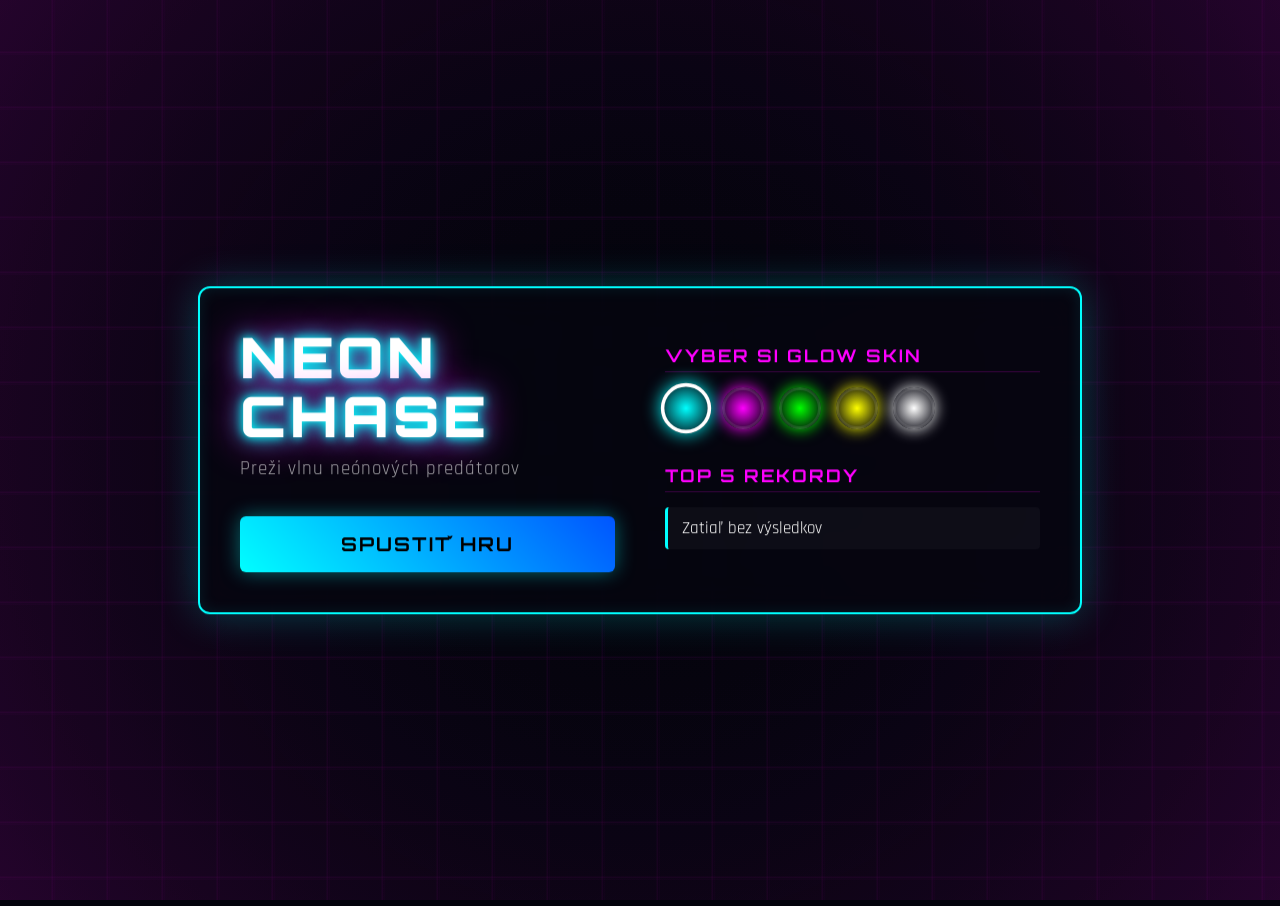
==== index.html @ 0c44bd46 "Pridanie MP3 hudby a fix nepriatelov" ====
<!DOCTYPE html>
<html lang="sk">
<head>
    <meta charset="UTF-8">
    <meta name="viewport" content="width=device-width, initial-scale=1.0">
    <title>Neon Chase</title>
    
    <link rel="stylesheet" href="style.css">
</head>
<body>
    <audio id="bgm-menu" src="menu-music.mp3" loop></audio>
<audio id="bgm-game" src="game-music.mp3" loop></audio>

    <div id="mainMenu" class="screen active">
        <div class="menu-left">
            <h1>Neon<br>Chase</h1>
            <p>Preži vlnu neónových predátorov</p>
            <button id="startBtn">Spustiť hru</button>
        </div>
        
        <div class="menu-right">
            <div>
                <h3>Vyber si Glow Skin</h3>
                <div id="skinsContainer"></div>
            </div>
            <div>
                <h3>Top 5 Rekordy</h3>
                <ul id="mainLeaderboard" class="leaderboard"></ul>
            </div>
        </div>
    </div>

    <div id="gameOverScreen" class="screen">
        <div style="text-align: center; width: 100%;">
            <h1 style="font-size: 2.5rem; text-shadow: 0 0 15px #ff0033;">Koniec Hry</h1>
            <p style="font-size: 1.2rem; margin-bottom: 20px;">Dosiahnuté skóre: <span id="finalScore" style="color:#00ffff; font-weight:bold;">0</span></p>
            <p style="font-size: 1.1rem; margin-bottom: 30px;">Čas prežitia: <span id="finalTime" style="color:#ff00ff; font-weight:bold;">0.0</span>s</p>
            
            <h3>Tvoje maximum</h3>
            <ul id="gameOverLeaderboard" class="leaderboard" style="margin-bottom: 25px;"></ul>
            
            <button id="retryBtn">Skúsiť znova</button>
            <button id="menuBtn">Hlavné menu</button>
        </div>
    </div>

    <div id="hud">
        <div class="hud-panel">
            <div>SCORE: <span id="scoreVal">0</span><span id="multiplierDisp" class="hidden">x2</span></div>
            <div>TIME: <span id="timeVal">0.0</span>s</div>
        </div>
        <div class="hud-panel">
            <div>PHASE: <span id="lvlVal">1</span></div>
        </div>
    </div>

    <div id="powerupAlert"></div>
    
    <canvas id="gameCanvas"></canvas>

    <script src="game.js"></script>
</body>
</html>
---- style.css ----
@import url('https://fonts.googleapis.com/css2?family=Orbitron:wght@400;700;900&family=Rajdhani:wght@500;700&display=swap');

body {
    margin: 0;
    padding: 0;
    background-color: #03030c;
    color: #fff;
    font-family: 'Rajdhani', sans-serif;
    overflow: hidden;
    user-select: none;
}

/* Hlavný sci-fi kontajner pre Menu a Game Over */
.screen {
    position: absolute;
    top: 50%;
    left: 50%;
    transform: translate(-50%, -50%);
    width: 800px;
    max-width: 95vw;
    padding: 40px;
    background: rgba(6, 6, 16, 0.85);
    backdrop-filter: blur(20px);
    -webkit-backdrop-filter: blur(20px);
    border: 2px solid rgba(0, 255, 255, 0.25);
    border-radius: 12px;
    box-shadow: 0 0 60px rgba(0, 0, 0, 0.9), inset 0 0 30px rgba(0, 255, 255, 0.05);
    opacity: 0;
    pointer-events: none;
    transition: opacity 0.3s ease, transform 0.3s ease;
    z-index: 999;
    
    /* Perfektné rozdelenie na 2 symetrické stĺpce */
    display: grid;
    grid-template-columns: 1fr 1fr;
    gap: 50px;
}

#gameOverScreen {
    width: 420px;
    grid-template-columns: 1fr;
}

.screen.active {
    opacity: 1;
    pointer-events: auto;
    border-color: #00ffff;
    box-shadow: 0 0 40px rgba(0, 255, 255, 0.25), inset 0 0 15px rgba(0, 255, 255, 0.1);
}

/* Ľavá strana: Nadpis a Akcia */
.menu-left {
    display: flex;
    flex-direction: column;
    justify-content: center;
    text-align: left;
}

/* Pravá strana: Skiny a Rekordy pod sebou */
.menu-right {
    display: flex;
    flex-direction: column;
    gap: 30px;
    justify-content: center;
}

/* Prémiový neonový text pre názov hry */
h1 {
    font-family: 'Orbitron', sans-serif;
    font-size: 3.5rem;
    font-weight: 900;
    margin: 0 0 10px 0;
    text-transform: uppercase;
    letter-spacing: 4px;
    line-height: 1.05;
    color: #fff;
    text-shadow: 0 0 10px #00ffff, 0 0 20px #00ffff, 0 0 40px #ff00ff;
    animation: neonPulse 2.5s infinite alternate;
}

.menu-left p {
    font-size: 1.2rem;
    color: rgba(255, 255, 255, 0.6);
    margin: 0 0 35px 0;
    letter-spacing: 1px;
}

h3 {
    font-family: 'Orbitron', sans-serif;
    margin: 0 0 15px 0;
    font-size: 1.1rem;
    letter-spacing: 2px;
    color: #ff00ff;
    text-shadow: 0 0 8px rgba(2ff, 0, 255, 0.5);
    text-transform: uppercase;
    border-bottom: 1px solid rgba(255, 0, 255, 0.2);
    padding-bottom: 5px;
}

@keyframes neonPulse {
    0% { text-shadow: 0 0 10px #00ffff, 0 0 20px #00ffff, 0 0 30px #00ffff; }
    100% { text-shadow: 0 0 15px #ff00ff, 0 0 30px #ff00ff, 0 0 50px #ff00ff; }
}

/* Masívne sci-fi hlavné tlačidlo */
button {
    font-family: 'Orbitron', sans-serif;
    background: linear-gradient(45deg, #00ffff, #0055ff);
    color: #000;
    border: none;
    padding: 16px 32px;
    font-size: 1.2rem;
    font-weight: bold;
    text-transform: uppercase;
    letter-spacing: 2px;
    border-radius: 6px;
    cursor: pointer;
    transition: all 0.2s ease;
    box-shadow: 0 0 20px rgba(0, 255, 255, 0.4);
    width: 100%;
}

button:hover {
    transform: translateY(-2px);
    box-shadow: 0 0 30px #00ffff, 0 0 15px #ff00ff;
    background: linear-gradient(45deg, #ff00ff, #00ffff);
    color: #fff;
}

#menuBtn, #retryBtn {
    background: transparent;
    color: #00ffff;
    border: 2px solid #00ffff;
    margin-top: 12px;
}
#menuBtn:hover, #retryBtn:hover {
    background: rgba(0, 255, 255, 0.1);
    color: #fff;
}

/* FIX: Výber skinov (izolované od veľkých buttonov) */
#skinsContainer {
    display: flex;
    gap: 15px;
    margin-bottom: 5px;
}

/* Striktný štýl pre krúžky skinov */
.skin-btn {
    width: 42px !important;
    height: 42px !important;
    min-width: 42px !important;
    max-width: 42px !important;
    border-radius: 50% !important;
    padding: 0 !important;
    margin: 0 !important;
    cursor: pointer;
    border: 3px solid rgba(255, 255, 255, 0.1) !important;
    background-color: var(--skin-color);
    transition: transform 0.2s ease, border-color 0.2s ease, box-shadow 0.2s ease;
}

.skin-btn:hover {
    transform: scale(1.1);
}

.skin-btn.selected {
    border-color: #ffffff !important;
    transform: scale(1.2);
}

/* Výsledková tabuľa napravo */
.leaderboard {
    list-style: none;
    padding: 0;
    margin: 0;
}

.leaderboard li {
    background: rgba(255, 255, 255, 0.03);
    padding: 10px 14px;
    margin-bottom: 6px;
    border-radius: 4px;
    display: flex;
    justify-content: space-between;
    font-size: 1.05rem;
    border-left: 3px solid #00ffff;
}

/* FIX: Kompletne prekopané HUD navrchu (Teraz stabilne svieti nad hrou) */
#hud {
    position: fixed;
    top: 25px;
    left: 25px;
    right: 25px;
    display: flex;
    justify-content: space-between;
    align-items: center;
    pointer-events: none;
    opacity: 0;
    transition: opacity 0.3s ease;
    z-index: 9999; /* Vždy navrchu */
}

#hud.active { opacity: 1; }

.hud-panel {
    background: rgba(4, 4, 12, 0.8);
    backdrop-filter: blur(10px);
    -webkit-backdrop-filter: blur(10px);
    padding: 12px 24px;
    border-radius: 6px;
    border: 1px solid rgba(0, 255, 255, 0.3);
    font-family: 'Orbitron', sans-serif;
    font-size: 1.1rem;
    letter-spacing: 2px;
    display: flex;
    gap: 20px;
    box-shadow: 0 0 20px rgba(0,0,0,0.5);
}

.hud-panel span {
    color: #00ffff;
    text-shadow: 0 0 8px #00ffff;
    font-weight: bold;
}

#multiplierDisp {
    color: #ffff00 !important;
    text-shadow: 0 0 10px #ffff00 !important;
    margin-left: 5px;
}

.hidden { display: none !important; }

#powerupAlert {
    position: absolute;
    top: 35%;
    left: 50%;
    transform: translate(-50%, -50%);
    font-family: 'Orbitron', sans-serif;
    font-size: 2.5rem;
    font-weight: 900;
    pointer-events: none;
    opacity: 0;
    transition: opacity 0.2s ease;
    z-index: 1000;
    text-transform: uppercase;
    letter-spacing: 3px;
}
.skin-btn {
    width: 30px;
    height: 30px;
    border-radius: 50%;
    border: 2px solid transparent;
    cursor: pointer;
    transition: transform 0.2s, border-color 0.2s;
    margin: 5px;
}
.skin-btn.selected {
    border-color: #ffffff;
    transform: scale(1.2);
    box-shadow: 0 0 15px rgba(255, 255, 255, 0.5);
}
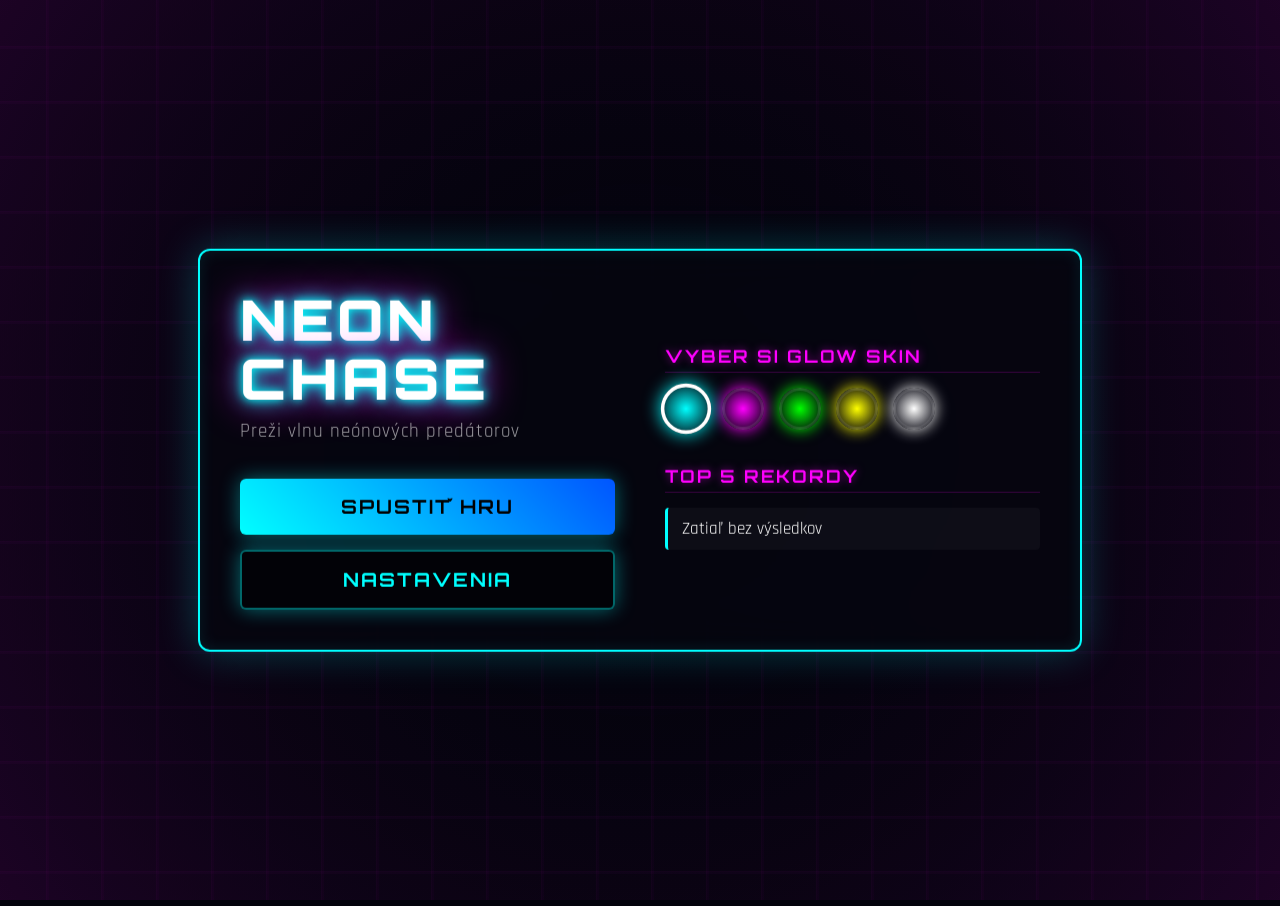
==== commit e7eaa518: "Vylepseny dizajn nastaveni a oprava menu" ====
--- a/index.html
+++ b/index.html
@@ -9,13 +9,15 @@
 </head>
 <body>
     <audio id="bgm-menu" src="menu-music.mp3" loop></audio>
-<audio id="bgm-game" src="game-music.mp3" loop></audio>
+    <audio id="bgm-game" src="game-music.mp3" loop></audio>
+    <audio id="bgm-secret" src="TIKI TIKI.mp3" loop></audio>
 
     <div id="mainMenu" class="screen active">
         <div class="menu-left">
             <h1>Neon<br>Chase</h1>
             <p>Preži vlnu neónových predátorov</p>
             <button id="startBtn">Spustiť hru</button>
+            <button id="openSettingsBtn" style="margin-top: 15px; border: 2px solid rgba(0, 255, 255, 0.4); background: rgba(0,0,0,0.5); color: #00ffff;">Nastavenia</button>
         </div>
         
         <div class="menu-right">
@@ -27,6 +29,26 @@
                 <h3>Top 5 Rekordy</h3>
                 <ul id="mainLeaderboard" class="leaderboard"></ul>
             </div>
+        </div>
+    </div>
+
+    <div id="settingsScreen" style="display: none; position: fixed; top: 0; left: 0; width: 100vw; height: 100vh; background: rgba(0, 0, 0, 0.85); z-index: 9999; align-items: center; justify-content: center;">
+        <div style="background: rgba(10, 10, 20, 0.95); padding: 40px; border: 2px solid #00ffff; border-radius: 15px; box-shadow: 0 0 30px rgba(0, 255, 255, 0.3); width: 400px; text-align: center;">
+            <h2 style="font-size: 2.5rem; color: #00ffff; text-shadow: 0 0 15px #00ffff; margin-bottom: 30px;">NASTAVENIA</h2>
+            
+            <div style="margin-bottom: 25px; text-align: left;">
+                <label for="volumeSlider" style="display: block; font-size: 1.2rem; color: #fff; margin-bottom: 10px;">Hlasitosť hry:</label>
+                <input type="range" id="volumeSlider" min="0" max="1" step="0.05" value="0.4" style="width: 100%; cursor: pointer;">
+            </div>
+            
+            <div style="margin-bottom: 35px; display: flex; justify-content: space-between; align-items: center; text-align: left;">
+                <label for="motionToggle" style="font-size: 1.2rem; color: #fff;">Ovládanie myšou:</label>
+                <input type="checkbox" id="motionToggle" style="width: 25px; height: 25px; cursor: pointer;">
+            </div>
+
+            <button id="secretBtn" class="big-red-btn">...</button>
+            
+            <button id="closeSettingsBtn" style="margin-top: 25px; width: 100%; padding: 12px; font-size: 1.2rem; background: transparent; border: 2px solid #555; color: #ccc; cursor: pointer; border-radius: 5px; transition: 0.2s;">X Späť do menu</button>
         </div>
     </div>
 
--- a/style.css
+++ b/style.css
@@ -91,7 +91,7 @@
     font-size: 1.1rem;
     letter-spacing: 2px;
     color: #ff00ff;
-    text-shadow: 0 0 8px rgba(2ff, 0, 255, 0.5);
+    text-shadow: 0 0 8px rgba(255, 0, 255, 0.5);
     text-transform: uppercase;
     border-bottom: 1px solid rgba(255, 0, 255, 0.2);
     padding-bottom: 5px;
@@ -248,17 +248,155 @@
     text-transform: uppercase;
     letter-spacing: 3px;
 }
-.skin-btn {
+
+
+/* Tlačidlo Nastavení (Hover) */
+#openSettingsBtn:hover {
+    background: rgba(0, 255, 255, 0.2) !important;
+    box-shadow: 0 0 15px rgba(0, 255, 255, 0.5) !important;
+}
+#closeSettingsBtn:hover {
+    border-color: #fff !important;
+    color: #fff !important;
+}
+
+/* Veľké červené YouTube Tlačidlo v Nastaveniach */
+.big-red-btn {
+    display: block;
+    width: 100%;
+    background: #ff0000;
+    color: #ffffff;
+    border: 3px solid #ff4444;
+    padding: 15px;
+    font-size: 3.5rem;
+    line-height: 0.5;
+    font-weight: 900;
+    border-radius: 8px;
+    box-shadow: 0 0 25px #ff0000;
+    cursor: pointer;
+    transition: all 0.2s ease;
+    text-transform: none;
+    letter-spacing: 5px;
+}
+
+.big-red-btn:hover {
+    background: #cc0000;
+    box-shadow: 0 0 45px #ff0000;
+    transform: scale(1.05);
+}
+
+
+/* --- ŠTÝLOVANIE ATRAKTÍVNEHO NEÓNOVÉHO SLIDERA (HLASITOSŤ) --- */
+
+/* Základný kontajner slidera (reset prehliadača) */
+input[type="range"] {
+    -webkit-appearance: none;
+    appearance: none;
+    width: 100%;
+    background: transparent;
+    cursor: pointer;
+    margin: 15px 0;
+}
+
+/* TRACK - Čiara, po ktorej jazdí jazdec (Chrome, Safari, Edge, Opera) */
+input[type="range"]::-webkit-slider-runnable-track {
+    width: 100%;
+    height: 10px;
+    cursor: pointer;
+    background: linear-gradient(to right, #00ffff 0%, #ff00ff 100%);
+    border-radius: 5px;
+    box-shadow: inset 0 0 5px rgba(0, 0, 0, 0.5), 0 0 8px rgba(0, 255, 255, 0.4);
+    border: 1px solid rgba(255, 255, 255, 0.1);
+}
+
+/* THUMB - Jazdec, ktorým sa hýbe (Chrome, Safari, Edge, Opera) */
+input[type="range"]::-webkit-slider-thumb {
+    height: 24px;
+    width: 24px;
+    border-radius: 50%;
+    background: #ffffff;
+    border: 4px solid #00ffff;
+    cursor: pointer;
+    -webkit-appearance: none;
+    margin-top: -8px; 
+    box-shadow: 0 0 15px #00ffff, 0 0 30px rgba(0, 255, 255, 0.6), inset 0 0 5px rgba(0, 0, 0, 0.3);
+    transition: transform 0.1s ease, box-shadow 0.1s ease;
+}
+
+input[type="range"]::-webkit-slider-thumb:active {
+    transform: scale(1.15);
+    box-shadow: 0 0 25px #00ffff, 0 0 45px rgba(0, 255, 255, 0.8), inset 0 0 5px rgba(0, 0, 0, 0.3);
+}
+
+/* TRACK - Firefox */
+input[type="range"]::-moz-range-track {
+    width: 100%;
+    height: 10px;
+    cursor: pointer;
+    background: linear-gradient(to right, #00ffff 0%, #ff00ff 100%);
+    border-radius: 5px;
+    box-shadow: inset 0 0 5px rgba(0, 0, 0, 0.5), 0 0 8px rgba(0, 255, 255, 0.4);
+    border: 1px solid rgba(255, 255, 255, 0.1);
+}
+
+/* THUMB - Firefox */
+input[type="range"]::-moz-range-thumb {
+    height: 20px;
+    width: 20px;
+    border-radius: 50%;
+    background: #ffffff;
+    border: 4px solid #00ffff;
+    cursor: pointer;
+    box-shadow: 0 0 15px #00ffff, 0 0 30px rgba(0, 255, 255, 0.6), inset 0 0 5px rgba(0, 0, 0, 0.3);
+    transition: transform 0.1s ease;
+}
+
+input[type="range"]::-moz-range-thumb:active {
+    transform: scale(1.15);
+}
+
+/* --- ŠTÝLOVANIE ATRAKTÍVNEHO CHECKBOXU (OVLÁDANIE) --- */
+
+input[type="checkbox"]#motionToggle {
+    -webkit-appearance: none;
+    appearance: none;
+    background-color: rgba(0, 0, 0, 0.5);
+    margin: 0;
+    font: inherit;
+    color: #00ffff;
     width: 30px;
     height: 30px;
-    border-radius: 50%;
-    border: 2px solid transparent;
-    cursor: pointer;
-    transition: transform 0.2s, border-color 0.2s;
-    margin: 5px;
-}
-.skin-btn.selected {
-    border-color: #ffffff;
-    transform: scale(1.2);
-    box-shadow: 0 0 15px rgba(255, 255, 255, 0.5);
+    border: 2px solid rgba(0, 255, 255, 0.5);
+    border-radius: 5px;
+    display: grid;
+    place-content: center;
+    cursor: pointer;
+    transition: 0.1s;
+    box-shadow: inset 0 0 5px transparent;
+}
+
+input[type="checkbox"]#motionToggle:checked {
+    background-color: rgba(0, 255, 255, 0.2);
+    border-color: #00ffff;
+    box-shadow: 0 0 15px rgba(0, 255, 255, 0.5), inset 0 0 5px rgba(0, 0, 0, 0.2);
+}
+
+input[type="checkbox"]#motionToggle::before {
+    content: "";
+    width: 16px;
+    height: 16px;
+    transform: scale(0);
+    transition: 0.1s transform ease-in-out;
+    clip-path: polygon(14% 44%, 0 65%, 50% 100%, 100% 16%, 80% 0%, 43% 62%);
+    background-color: #ffffff;
+    box-shadow: 0 0 5px #fff;
+}
+
+input[type="checkbox"]#motionToggle:checked::before {
+    transform: scale(1);
+}
+
+input[type="checkbox"]#motionToggle:hover {
+    border-color: #00ffff;
+    background-color: rgba(0, 255, 255, 0.1);
 }
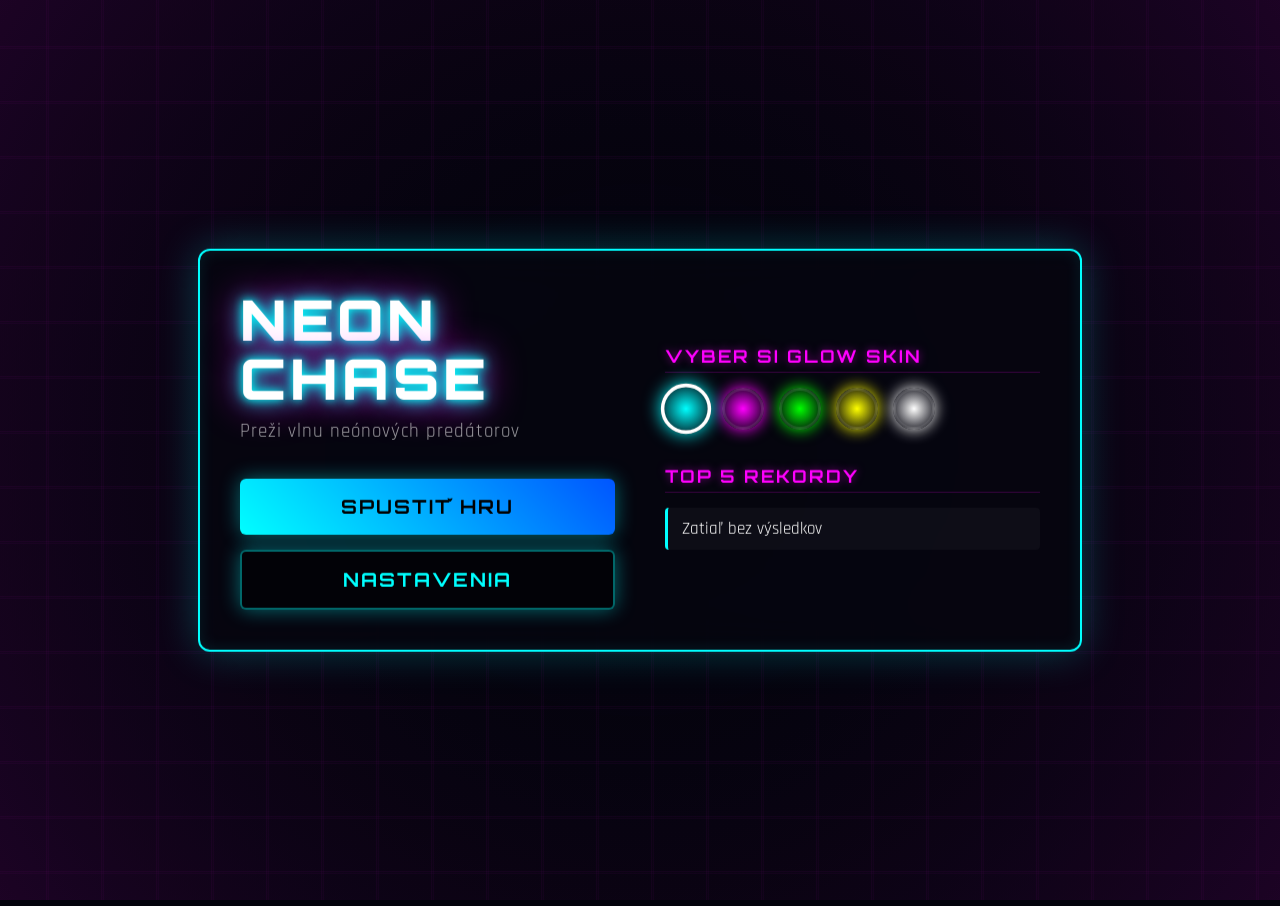
==== commit bfc42db1: "cache bust" ====
--- a/index.html
+++ b/index.html
@@ -5,7 +5,7 @@
     <meta name="viewport" content="width=device-width, initial-scale=1.0">
     <title>Neon Chase</title>
     
-    <link rel="stylesheet" href="style.css">
+    <link rel="stylesheet" href="style.css?v=2">
 </head>
 <body>
     <audio id="bgm-menu" src="menu-music.mp3" loop></audio>
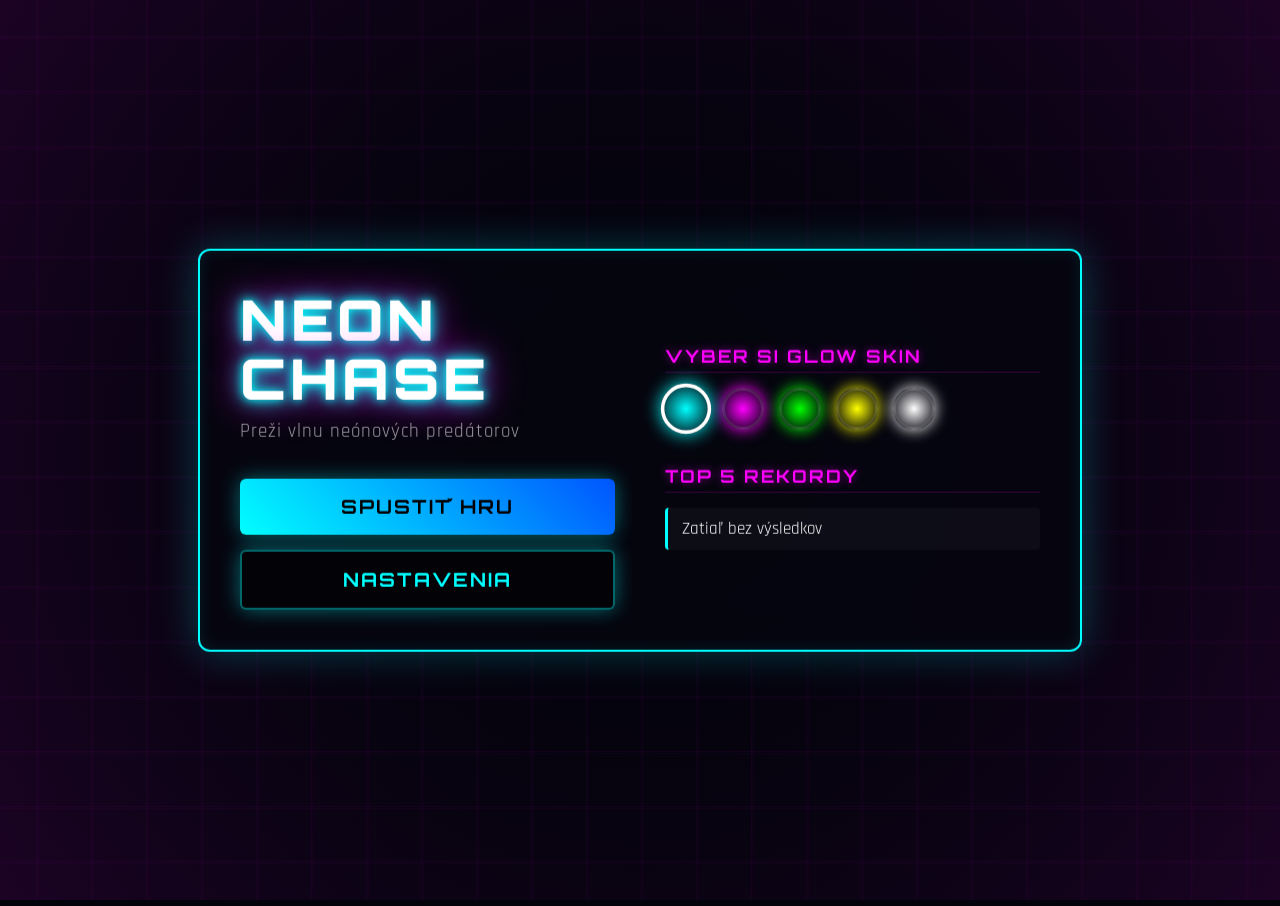
==== commit a08b9daa: "Oprava tlacidla nastaveni a cache bust" ====
--- a/index.html
+++ b/index.html
@@ -5,7 +5,7 @@
     <meta name="viewport" content="width=device-width, initial-scale=1.0">
     <title>Neon Chase</title>
     
-    <link rel="stylesheet" href="style.css?v=2">
+    <link rel="stylesheet" href="style.css?v=3">
 </head>
 <body>
     <audio id="bgm-menu" src="menu-music.mp3" loop></audio>
